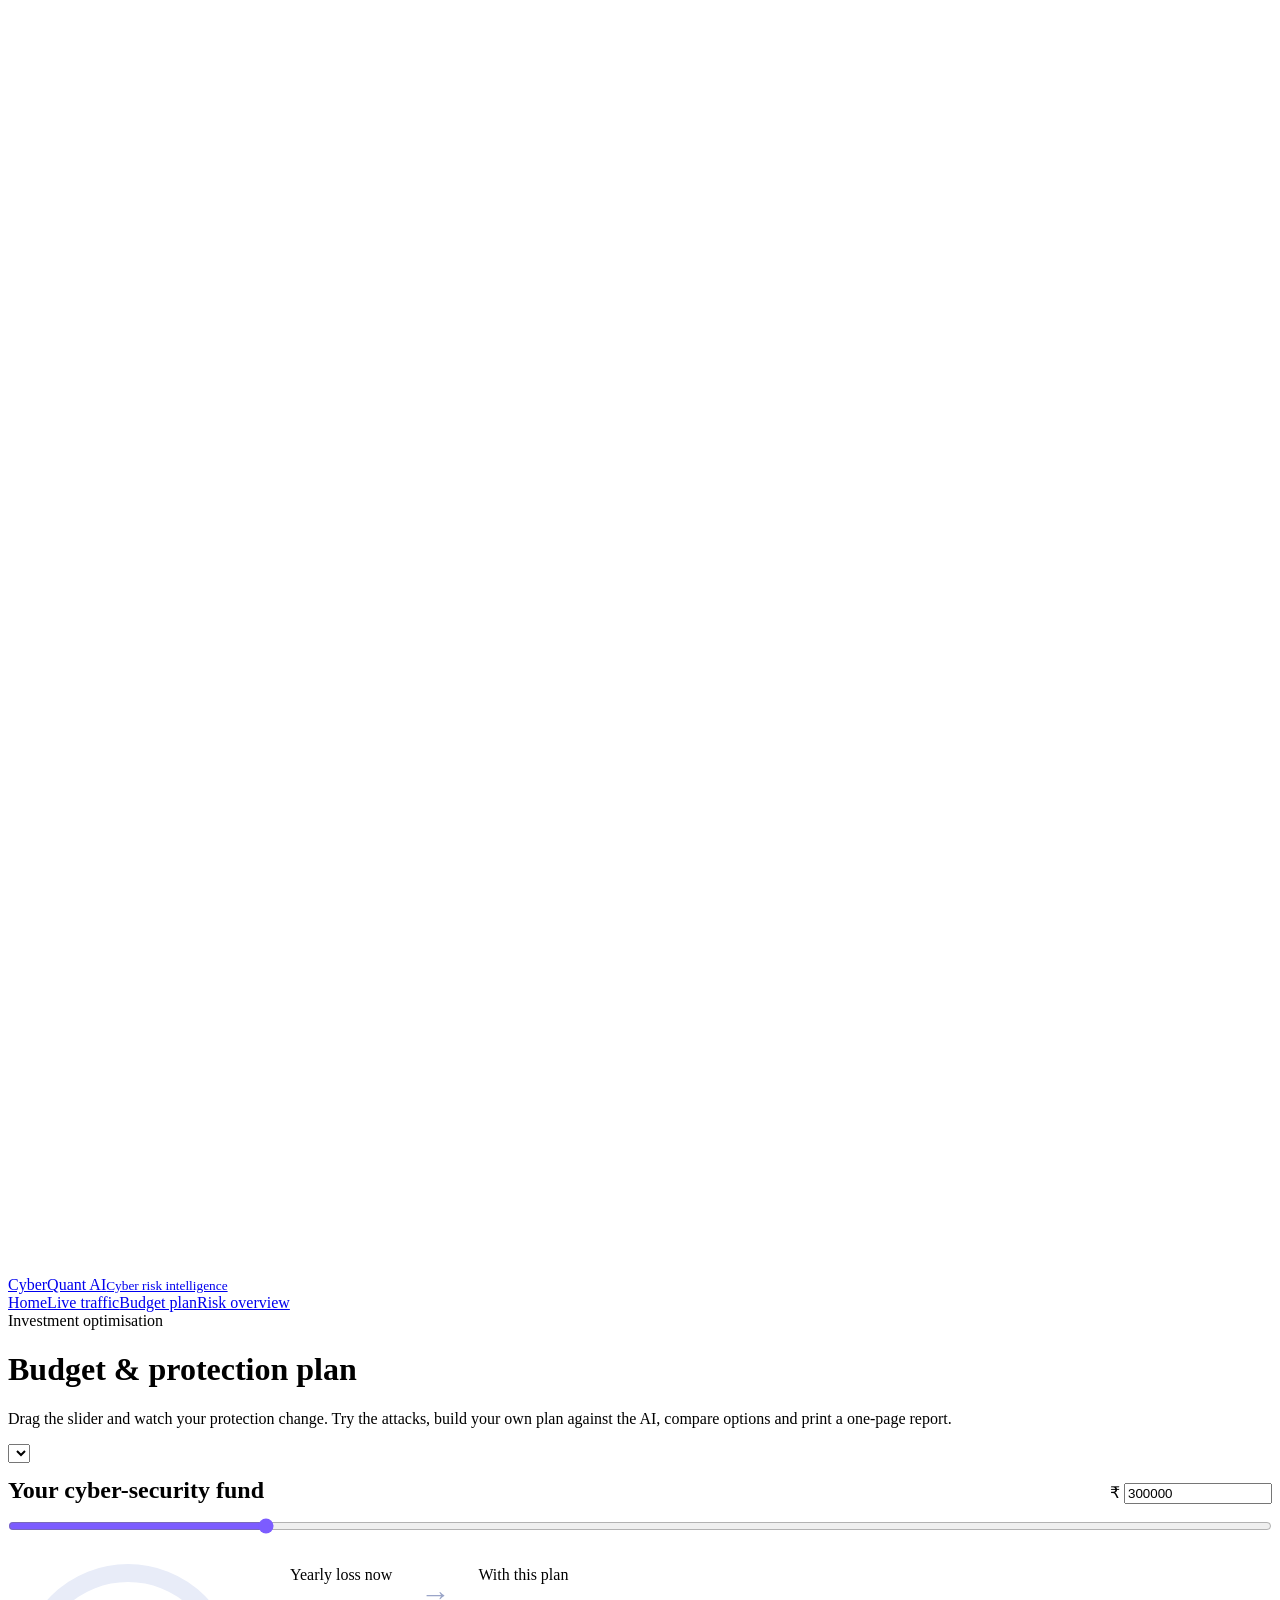
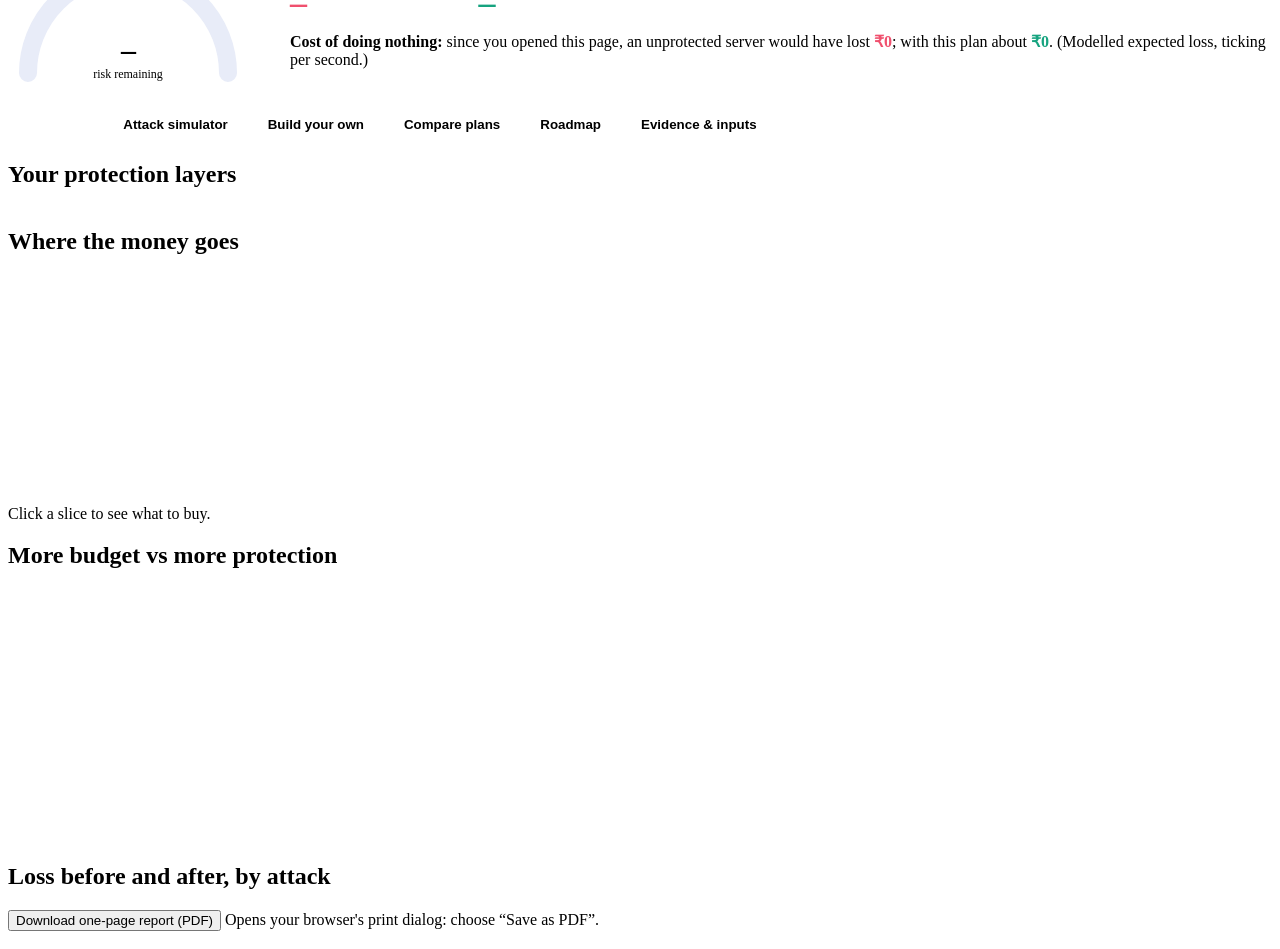
==== web/server_ai.html @ b565fdeb "Add CyberQuant AI: attack detection, analyst review learning and budget optimisation" ====
<!doctype html>
<html lang="en"><meta charset="utf-8"><meta name="viewport" content="width=device-width,initial-scale=1"><title>CyberQuant AI | Budget &amp; protection plan</title><link rel="preconnect" href="https://fonts.googleapis.com"><link href="https://fonts.googleapis.com/css2?family=Inter:wght@400;500;600;700;800&display=swap" rel="stylesheet"><link rel="stylesheet" href="/theme.css"><style>.controls-grid td:first-child{min-width:220px}</style>
<header class="topbar"><div class="topbar-in"><a class="brand" href="/home"><span class="logo"><svg viewBox="0 0 24 24" fill="none" stroke="#fff" stroke-width="2.2" stroke-linecap="round" stroke-linejoin="round"><path d="M12 3l7 3v5c0 5-3.2 8.6-7 10-3.8-1.4-7-5-7-10V6l7-3z"/><path d="M9 12l2.2 2.2L15.5 10"/></svg></span><span>CyberQuant AI<small>Cyber risk intelligence</small></span></a><nav class="links"><a href="/home">Home</a><a href="/threat-center">Live traffic</a><a href="/server-ai" class="on">Budget plan</a><a href="/dashboard">Risk overview</a></nav></div></header>
<style>
.hero{display:grid;grid-template-columns:260px 1fr;gap:22px;align-items:center}
.gauge{position:relative;width:240px;height:140px}.gauge svg{width:240px;height:140px}.gauge .gv{position:absolute;left:0;right:0;bottom:6px;text-align:center}.gauge .gv b{font-size:30px;letter-spacing:-.03em}
.slider{width:100%;accent-color:#7c5cff}.big{font-size:34px;font-weight:700;letter-spacing:-.03em}
.tabs{display:flex;gap:8px;flex-wrap:wrap;margin:20px 0 14px}.tabs button{border:1px solid var(--line);background:#fff;border-radius:999px;padding:9px 16px;font-weight:600;color:var(--muted);cursor:pointer}.tabs button.on{background:var(--grad);color:#fff;border-color:transparent}
.pane{display:none}.pane.on{display:block}
.layers{display:grid;grid-template-columns:repeat(4,1fr);gap:12px}.layer{border:2px solid var(--line);border-radius:14px;padding:12px;background:#fff;transition:.3s}.layer.lit{border-color:#7c5cff;background:linear-gradient(180deg,#f3f0ff,#fff);box-shadow:0 6px 18px rgba(124,92,255,.15)}.layer h4{margin:0 0 6px;font-size:14px}.layer .c{font-size:12px;color:var(--muted);padding:2px 0}.layer .c.on{color:#16a37f;font-weight:600}
.chip{display:inline-block;border-radius:999px;padding:2px 9px;font-size:11px;background:#eef1fb;color:#4a5578;margin:2px 3px 2px 0}
.cards3{display:grid;grid-template-columns:repeat(3,1fr);gap:14px}.plan3{border:2px solid var(--line);border-radius:16px;padding:16px;background:#fff;position:relative}.plan3.rec{border-color:#7c5cff;box-shadow:0 10px 26px rgba(124,92,255,.18)}.plan3 .tag{position:absolute;top:-11px;right:14px;background:var(--grad);color:#fff;border-radius:999px;font-size:11px;padding:3px 10px;font-weight:700}
.shop{display:grid;grid-template-columns:repeat(auto-fill,minmax(250px,1fr));gap:12px}.item{border:2px solid var(--line);border-radius:14px;padding:12px;background:#fff;cursor:pointer;transition:.2s}.item:hover{border-color:#b9a8ff}.item.in{border-color:#16a37f;background:#f0fbf7}.item.no{opacity:.45;cursor:not-allowed}
.sim button.atk{margin-right:8px}.rd{display:flex;gap:12px;align-items:flex-start;padding:8px 0;border-bottom:1px solid var(--line)}.rd input{margin-top:4px;width:18px;height:18px}
#report{display:none}
@media print{body>*:not(#report){display:none!important}#report{display:block!important;padding:20px;font-family:system-ui,sans-serif;color:#111}#report h1,#report h2{margin:14px 0 6px}#report table{border-collapse:collapse;width:100%}#report td,#report th{border:1px solid #bbb;padding:4px 8px;font-size:12px;text-align:left}}
@media(max-width:900px){.hero,.layers,.cards3{grid-template-columns:1fr}}
</style>
<main class="page">
<span class="eyebrow">Investment optimisation</span>
<h1>Budget &amp; protection plan</h1>
<p class="lead">Drag the slider and watch your protection change. Try the attacks, build your own plan against the AI, compare options and print a one-page report.</p>
<div class="inline"><select id="server"></select></div>
<section class="card" style="margin-top:14px">
 <div style="display:flex;justify-content:space-between;align-items:baseline;flex-wrap:wrap;gap:8px"><h2 style="margin:0">Your cyber-security fund</h2><div><span class="muted">₹</span> <input id="budget" type="number" min="0" step="10000" value="300000" style="width:140px"></div></div>
 <input id="slider" class="slider" type="range" min="0" max="1500000" step="10000" value="300000" style="margin:14px 0">
 <div class="hero">
  <div class="gauge"><svg viewBox="0 0 240 140"><defs><linearGradient id="gg" x1="0" x2="1"><stop offset="0" stop-color="#16a37f"/><stop offset=".5" stop-color="#f2a516"/><stop offset="1" stop-color="#f0506e"/></linearGradient></defs><path d="M20 125 A100 100 0 0 1 220 125" fill="none" stroke="#e8ecf8" stroke-width="18" stroke-linecap="round"/><path id="arc" d="M20 125 A100 100 0 0 1 220 125" fill="none" stroke="url(#gg)" stroke-width="18" stroke-linecap="round" stroke-dasharray="314" stroke-dashoffset="314" style="transition:stroke-dashoffset .6s ease"/></svg><div class="gv"><b id="gpct">–</b><div class="muted" style="font-size:12px">risk remaining</div></div></div>
  <div>
   <div style="display:flex;gap:28px;flex-wrap:wrap"><div><div class="muted">Yearly loss now</div><div class="big" id="lbefore" style="color:#f0506e">–</div></div><div style="font-size:30px;color:#9aa5c8;align-self:center">→</div><div><div class="muted">With this plan</div><div class="big" id="lafter" style="color:#16a37f">–</div></div></div>
   <p id="hline" class="muted" style="margin:8px 0 0"></p>
   <div class="note" style="margin-top:10px"><b>Cost of doing nothing:</b> since you opened this page, an unprotected server would have lost <b id="tk0" style="color:#f0506e">₹0</b>; with this plan about <b id="tk1" style="color:#16a37f">₹0</b>. <span class="muted">(Modelled expected loss, ticking per second.)</span></div>
  </div>
 </div>
</section>
<nav class="tabs" id="tabs"><button data-t="over" class="on">Overview</button><button data-t="sim">Attack simulator</button><button data-t="build">Build your own</button><button data-t="cmp">Compare plans</button><button data-t="road">Roadmap</button><button data-t="evi">Evidence &amp; inputs</button></nav>

<section class="pane on" id="p-over">
 <div class="card"><h2>Your protection layers</h2><div class="layers" id="layers"></div></div>
 <div class="grid2" style="margin-top:16px"><div class="card"><h2>Where the money goes</h2><div style="display:flex;gap:16px;flex-wrap:wrap"><canvas id="donut" width="220" height="220" style="cursor:pointer;width:220px;height:220px;flex:none"></canvas><div id="dleg" style="flex:1;min-width:200px"></div></div><div id="ddetail" class="muted" style="margin-top:10px">Click a slice to see what to buy.</div></div>
 <div class="card"><h2>More budget vs more protection</h2><canvas id="frontier" width="520" height="250" style="max-width:100%"></canvas><div id="gist" class="muted" style="margin-top:8px"></div></div></div>
 <div class="card" style="margin-top:16px"><h2>Loss before and after, by attack</h2><div id="perattack"></div></div>
</section>

<section class="pane" id="p-sim"><div class="card sim"><h2>Launch an attack on your server</h2>
 <p class="muted">Each request passes through your funded layers. The chance a layer stops it comes from the modelled effect of the controls you can afford at this budget. The animation is illustrative: it samples those modelled probabilities.</p>
 <div style="margin:10px 0"><button class="primary atk" data-a="SQL injection">Launch SQL injection</button><button class="primary atk" data-a="Brute force">Launch brute force</button><button class="primary atk" data-a="DDoS">Launch DDoS</button> <label style="margin-left:10px"><input type="checkbox" id="prot" checked> Protection ON</label></div>
 <canvas id="sim" width="900" height="270" style="width:100%;max-width:900px;background:#fbfcff;border:1px solid var(--line);border-radius:14px"></canvas>
 <div id="simres" class="muted" style="margin-top:10px">Choose an attack.</div></div></section>

<section class="pane" id="p-build"><div class="card"><h2>You be the CISO</h2>
 <p class="muted">Spend the fund yourself. Pick controls up to your budget, then reveal what the optimiser would have picked.</p>
 <div id="bscore" style="margin:10px 0"></div><div style="margin:8px 0"><button id="breveal" class="primary">Reveal the AI plan</button> <button id="bclear">Clear</button></div><div class="shop" id="shop"></div></div></section>

<section class="pane" id="p-cmp"><div class="card"><h2>Three ways to spend it</h2><div class="cards3" id="cmp"></div><p class="muted" id="cmpnote" style="margin-top:10px"></p></div></section>

<section class="pane" id="p-road"><div class="card"><h2>Your 90-day roadmap</h2><p class="muted">Tick actions as you finish them. The line shows modelled yearly loss falling as each is done, assuming one team doing them in order.</p>
 <canvas id="road" width="860" height="230" style="width:100%;max-width:860px"></canvas><div id="roadnow" style="margin:8px 0;font-weight:600"></div><div id="roadlist"></div></div></section>

<section class="pane" id="p-evi">
 <div class="card"><h2>Inputs and assumptions</h2><div class="grid2"><div><h3 style="margin:0 0 6px">What was detected</h3><div id="detected" class="muted">Select a server.</div>
  <h3 style="margin:12px 0 4px">Linked asset (optional)</h3><select id="asset"><option value="">No linked asset</option></select> <button id="link">Save link</button> <span class="muted" id="linkst"></span></div>
 <div><div class="inline"><label>Data covers (days) <input id="days" type="number" min="1" placeholder="auto" style="width:120px"></label><label>Aim to cut loss by (%) <input id="target" type="number" min="1" max="99" placeholder="optional" style="width:120px"></label></div>
  <div class="inline" style="margin-top:8px"><label>SQL injection ₹ <input id="i-sql" type="number" value="1500000" style="width:120px"></label><label>Brute force ₹ <input id="i-bf" type="number" value="400000" style="width:120px"></label><label>DDoS ₹ <input id="i-ddos" type="number" value="800000" style="width:120px"></label></div>
  <div class="inline"><label>SQLi success % <input id="s-sql" type="number" value="15" style="width:90px"></label><label>Brute-force % <input id="s-bf" type="number" value="5" style="width:90px"></label><label>DDoS % <input id="s-ddos" type="number" value="30" style="width:90px"></label></div>
  <p class="muted" id="period" style="margin-top:8px"></p><div id="mincost" class="muted"></div></div></div></div>
 <div class="card" style="margin-top:16px"><h2>Recommended actions in detail</h2><div id="actions"></div></div>
 <div class="card" style="margin-top:16px"><h2>What each attack damages (researched)</h2><div id="intel"></div></div>
 <div class="card" style="margin-top:16px"><h2>Every security element, researched</h2><div id="catalogue"></div></div>
 <div class="card" style="margin-top:16px"><h2>Related vulnerabilities (NVD)</h2><div id="cves" class="muted">–</div></div>
 <div class="card" style="margin-top:16px"><h2>Sources</h2><div id="srcs"></div></div>
</section>
<p style="margin:18px 0"><button class="primary" id="print">Download one-page report (PDF)</button> <span class="muted">Opens your browser's print dialog: choose “Save as PDF”.</span></p>
<div id="report"></div>
</main>
<script>
const j=async(u,o)=>{let r=await fetch(u,o),d=await r.json();if(!r.ok)throw Error(d.detail||r.statusText);return d};
const e=v=>String(v??'').replace(/[&<>"']/g,c=>({'&':'&amp;','<':'&lt;','>':'&gt;','"':'&quot;',"'":'&#39;'}[c]));
const inr=v=>'₹'+Math.round(v).toLocaleString('en-IN');
const $=id=>document.getElementById(id);
const ATT=['SQL injection','Brute force','DDoS'],TIERC={urgent:'#f0506e',soon:'#f2a516',planned:'#3b6cf6'},CATC=['#3b6cf6','#7c5cff','#f0506e','#f2a516','#16a37f'];
const srcLink=l=>(l||[]).map(x=>`<a href="${e(x.url)}" target="_blank" rel="noopener">${e(x.title)}</a>`).join(' · ');
let X=null,cart=new Set(),done=new Set(),selCat=null,tickT0=Date.now(),timer=null,simRun=0;
// ---------- model helpers (same multiplicative model as the server)
const base=()=>Object.fromEntries(X.per_attack.map(a=>[a.attack,a.baseline_loss_inr]));
const cat=()=>Object.fromEntries(X.catalogue.map(c=>[c.id,c]));
function resid(ids){const B=base(),C=cat();return ATT.reduce((s,a)=>s+(B[a]||0)*[...ids].reduce((r,i)=>r*(1-Math.min(C[i].effect[a]||0,.999)),1),0)}
const baseTotal=()=>X.baseline_loss_inr;
function bestAt(b){const f=X.frontier.filter(p=>p.cost_inr<=b+1e-9);return f.length?f[f.length-1]:{cost_inr:0,loss_avoided_inr:0,controls:[]}}
function tween(el,to,fmt,ms=500){const from=+el.dataset.v||0,t0=performance.now(),tk=el._tk=(el._tk||0)+1;el.dataset.v=to;(function f(t){if(el._tk!==tk)return;const k=Math.min(1,(t-t0)/ms);el.textContent=fmt(from+(to-from)*k);if(k<1)requestAnimationFrame(f)})(t0);setTimeout(()=>{if(el._tk===tk)el.textContent=fmt(to)},ms+40)}
// ---------- loading
async function load(){const s=await j('/api/v1/servers');server.innerHTML=s.map(x=>`<option value="${x.id}">${e(x.display_name)} — ${e(x.hostname)}</option>`).join('');
  try{const k=localStorage.getItem('cq_server');if(k&&s.some(x=>String(x.id)===k))server.value=k}catch(_){}
  server.onchange=()=>{try{localStorage.setItem('cq_server',server.value)}catch(_){}show();recalc()};
  const a=await j('/api/v1/assets');asset.innerHTML='<option value="">No linked asset</option>'+a.map(x=>`<option value="${e(x.asset_id)}">${e(x.asset_id)} — ${e(x.asset_name)}</option>`).join('');await show();await recalc()}
async function show(){const A=await j('/api/v1/servers/'+server.value+'/analytics');asset.value=A.server.asset_id||'';
  detected.innerHTML=A.incident_types.length?A.incident_types.map(x=>`<div class="pat"><b>${e(x.threat_type)}</b>: ${x.incidents} incident(s)</div>`).join(''):'No attack incidents detected on this server yet.';
  const c=await Promise.all(ATT.map(t=>j('/api/v1/attacks/'+encodeURIComponent(t)+'/cves?limit=3').catch(()=>null)));
  cves.innerHTML=c.filter(Boolean).map(x=>`<h3 style="margin:8px 0 4px">${e(x.attack)} <span class="muted">(${x.cwe.join(', ')})</span></h3>`+(x.cves.length?x.cves.map(v=>`<div class="muted" style="padding:4px 0"><b>${e(v.cve_id)}</b> · CVSS ${v.cvss_score??'n/a'} · ${e(v.description)}</div>`).join(''):'<div class="muted">No matching records loaded locally.</div>')).join('')+'<p class="muted">Matched by description keywords: context, not proof that any CVE affects your server.</p>'}
let deb=null;function recalc(){clearTimeout(deb);deb=setTimeout(go,120)}
async function go(){try{
  const body={budget_inr:+budget.value||0,impact_inr:{'SQL injection':+$('i-sql').value,'Brute force':+$('i-bf').value,'DDoS':+$('i-ddos').value},success_probability:{'SQL injection':+$('s-sql').value/100,'Brute force':+$('s-bf').value/100,'DDoS':+$('s-ddos').value/100}};
  if(days.value)body.period_days=+days.value;if(target.value)body.target_reduction=+target.value/100;
  if(body.budget_inr<=0){body.budget_inr=1}
  X=await j('/api/v1/servers/'+server.value+'/budget-plan',{method:'POST',headers:{'Content-Type':'application/json'},body:JSON.stringify(body)});
  X.budget_inr=+budget.value||0;render()}catch(err){hline.textContent=err.message}}
// ---------- render everything
function render(){hero();layers();donut();curve();perattack();buildTab();compare();road();evidence();reportHtml()}
function hero(){const rem=X.baseline_loss_inr?X.residual_loss_inr/X.baseline_loss_inr:0;$('arc').style.strokeDashoffset=314*(1-rem);tween($('gpct'),Math.round(rem*100),v=>Math.round(v)+'%');
  tween($('lbefore'),X.baseline_loss_inr,v=>inr(v)+'/yr');tween($('lafter'),X.residual_loss_inr,v=>inr(v)+'/yr');
  hline.innerHTML=`Spending <b>${inr(X.allocated_inr)}</b> of ${inr(X.budget_inr)} avoids <b>${inr(X.loss_avoided_inr)}</b> a year (${(X.reduction_pct*100).toFixed(0)}%) · ₹${X.return_per_rupee.toFixed(1)} avoided per ₹1 · ${X.selected.length} controls funded.`;
  clearInterval(timer);timer=setInterval(()=>{const s=(Date.now()-tickT0)/1000;$('tk0').textContent=inr(X.baseline_loss_inr/31536000*s);$('tk1').textContent=inr(X.residual_loss_inr/31536000*s)},200)}
function layers(){const C=X.catalogue,fund=new Set(X.selected.map(c=>c.id));$('layers').innerHTML=X.layers.map(L=>{const cs=C.filter(c=>c.layer===L.id),on=cs.filter(c=>fund.has(c.id));return `<div class="layer ${on.length?'lit':''}"><h4>${on.length?'🛡️':'⚪'} ${e(L.name)}</h4>${cs.map(c=>`<div class="c ${fund.has(c.id)?'on':''}">${fund.has(c.id)?'✓':'+'} ${e(c.name)}</div>`).join('')}</div>`}).join('')}
function donut(){const R=X.allocation.rows,c=$('donut'),x=c.getContext('2d');x.clearRect(0,0,220,220);const tot=R.reduce((s,r)=>s+r.cost_inr,0)+X.allocation.unspent_inr||1;let a0=-Math.PI/2;const segs=[...R.map((r,i)=>({n:r.category,v:r.cost_inr,col:CATC[i%5],r})),...(X.allocation.unspent_inr>0?[{n:'Unspent',v:X.allocation.unspent_inr,col:'#dfe5f5'}]:[])];
  segs.forEach(s=>{s.a0=a0;s.a1=a0+s.v/tot*Math.PI*2;a0=s.a1;x.beginPath();x.moveTo(110,110);x.arc(110,110,s.n===selCat?104:96,s.a0,s.a1);x.closePath();x.fillStyle=s.col;x.fill()});
  x.beginPath();x.arc(110,110,56,0,7);x.fillStyle='#fff';x.fill();x.fillStyle='#1b2447';x.font='700 15px system-ui';x.textAlign='center';x.fillText(inr(X.allocated_inr),110,112);x.fillStyle='#667090';x.font='11px system-ui';x.fillText('allocated',110,128);
  c.onclick=ev=>{const b=c.getBoundingClientRect(),px=(ev.clientX-b.left)*220/b.width-110,py=(ev.clientY-b.top)*220/b.height-110;let a=Math.atan2(py,px);if(a<-Math.PI/2)a+=Math.PI*2;const s=segs.find(s=>a>=s.a0&&a<s.a1);if(s&&s.r){selCat=s.n;donut();detail()}};
  $('dleg').innerHTML=segs.map(s=>`<div class="pat" style="cursor:pointer;border-left:6px solid ${s.col}" data-c="${e(s.n)}"><b>${e(s.n)}</b> ${inr(s.v)} <span class="muted">(${Math.round(s.v/tot*100)}%)</span></div>`).join('');
  $('dleg').querySelectorAll('[data-c]').forEach(d=>d.onclick=()=>{selCat=d.dataset.c;donut();detail()});detail()}
function detail(){const r=X.allocation.rows.find(r=>r.category===selCat);if(!r){ddetail.innerHTML='Click a slice to see what to buy.';return}
  ddetail.innerHTML=`<b>${e(r.category)}</b>`+X.action_plan.filter(c=>c.category===r.category).map(c=>`<div class="pat"><b>${e(c.name)}</b> — ${inr(c.cost_inr)}<br><span class="muted"><b>Buy:</b> ${e(c.buy)}</span>`+c.options.map(o=>`<div class="muted">• <a href="${e(o.url)}" target="_blank" rel="noopener">${e(o.provider)}</a>: ${e(o.detail)}</div>`).join('')+'</div>').join('')}
function curve(){const st=X.protection_curve,dp=X.diminishing_point,c=$('frontier'),x=c.getContext('2d'),w=c.width,h=c.height;x.clearRect(0,0,w,h);if(!st.length)return;
  const mx=Math.max(...st.map(p=>p.cost_inr),X.budget_inr),Xp=v=>44+v/mx*(w-64),Y=v=>h-32-v*(h-56);x.strokeStyle='#e3e8f5';x.fillStyle='#667090';x.font='11px system-ui';x.textAlign='left';[0,.25,.5,.75,1].forEach(g=>{x.beginPath();x.moveTo(44,Y(g));x.lineTo(w-20,Y(g));x.stroke();x.fillText(Math.round(g*100)+'%',8,Y(g)+4)});
  const g=x.createLinearGradient(0,0,w,0);g.addColorStop(0,'#3b6cf6');g.addColorStop(1,'#7c5cff');x.strokeStyle=g;x.lineWidth=2.5;x.beginPath();st.forEach((p,i)=>{const px=Xp(p.cost_inr),py=Y(p.reduction_pct);if(i){x.lineTo(px,Y(st[i-1].reduction_pct));x.lineTo(px,py)}else x.moveTo(px,py)});x.lineTo(Xp(mx),Y(st[st.length-1].reduction_pct));x.stroke();
  x.setLineDash([4,4]);x.strokeStyle='#f2a516';x.beginPath();x.moveTo(Xp(X.budget_inr),10);x.lineTo(Xp(X.budget_inr),h-32);x.stroke();x.setLineDash([]);x.fillStyle='#b87b00';x.fillText('you are here',Math.min(Xp(X.budget_inr)+4,w-80),34);
  x.fillStyle='#f2a516';x.beginPath();x.arc(Xp(X.budget_inr),Y(X.reduction_pct),6,0,7);x.fill();
  if(dp){x.fillStyle='#16a37f';x.beginPath();x.arc(Xp(dp.cost_inr),Y(dp.reduction_pct),5,0,7);x.fill();x.fillText('80% of max',Math.min(Xp(dp.cost_inr)+8,w-70),Y(dp.reduction_pct)+16)}
  x.fillStyle='#667090';x.fillText('budget →',w-60,h-10);x.fillText('loss avoided ↑',44,12);
  const gl=X.gordon_loeb;gist.innerHTML=`<ul style="margin:4px 0 4px 18px"><li>Best modelled protection with this catalogue: <b>${Math.round(st[st.length-1].reduction_pct*100)}%</b> for ${inr(st[st.length-1].cost_inr)}.</li>`+(dp?`<li>About <b>${inr(dp.cost_inr)}</b> already buys ${Math.round(dp.reduction_pct*100)}%. After that each rupee buys much less.</li>`:'')+`<li>Gordon–Loeb: optimal spend is at most ~37% of expected loss: about <b>${inr(gl.cap_inr)}</b>.</li></ul><span style="font-size:12px">${e(gl.note)} ${srcLink(gl.sources)}</span>`}
function perattack(){$('perattack').innerHTML=X.per_attack.map(a=>`<div style="margin:10px 0"><div style="display:flex;justify-content:space-between;flex-wrap:wrap"><b>${e(a.attack)}</b><span>${inr(a.baseline_loss_inr)} → <b style="color:#16a37f">${inr(a.residual_loss_inr)}</b> /yr · cut ${(a.reduction_pct*100).toFixed(0)}%</span></div><div class="bar"><i style="width:${a.reduction_pct*100}%"></i></div><div class="muted" style="font-size:12px">${(a.incidents_per_year||0).toFixed(1)} incidents/yr × ${Math.round((a.success_probability||0)*100)}% succeed × ${inr(a.impact_inr)} per success${a.exposure_multiplier>1?` × ${a.exposure_multiplier} CVE exposure`:''}</div></div>`).join('')}
// ---------- simulator
const LCOL=['#3b6cf6','#7c5cff','#f2a516','#16a37f'];
function passProb(attack,layer,prot){if(!prot)return 1;const fund=new Set(X.selected.map(c=>c.id));return X.catalogue.filter(c=>c.layer===layer&&fund.has(c.id)).reduce((r,c)=>r*(1-Math.min(c.effect[attack]||0,.999)),1)}
document.querySelectorAll('.atk').forEach(b=>b.onclick=()=>simulate(b.dataset.a));
function simulate(attack){if(!X)return;const run=++simRun,cv=$('sim'),x=cv.getContext('2d'),W=cv.width,H=cv.height,N=28,prot=$('prot').checked,L=X.layers;
  const gx=L.map((_,i)=>230+i*150),P=L.map(l=>passProb(attack,l.id,prot)),col=attack==='DDoS'?'#7c5cff':attack==='SQL injection'?'#f0506e':'#f2a516';
  const pk=Array.from({length:N},(_,i)=>{let stop=-1;for(let k=0;k<L.length;k++){if(Math.random()>P[k]){stop=k;break}}return{y:30+Math.random()*(H-90),t0:i*90,stop,x:40,dead:false,hit:false}});
  const stats={blocked:L.map(()=>0),hit:0};let t0=performance.now();
  (function frame(t){if(run!==simRun)return;const el=t-t0;x.clearRect(0,0,W,H);
   x.fillStyle='#667090';x.font='600 12px system-ui';x.textAlign='center';x.fillText('Attacker',40,16);x.fillText('Your server',W-48,16);
   L.forEach((l,i)=>{const lit=X.selected.some(c=>c.layer===l.id)&&prot;x.fillStyle=lit?LCOL[i]:'#dfe5f5';x.fillRect(gx[i]-5,26,10,H-70);x.fillStyle=lit?LCOL[i]:'#9aa5c8';x.fillText(l.name,gx[i],H-30);x.font='11px system-ui';x.fillText(lit?'pass '+Math.round(P[i]*100)+'%':(prot?'unprotected':'off'),gx[i],H-14);x.font='600 12px system-ui'});
   x.fillStyle='#eef1fb';x.fillRect(W-80,26,60,H-70);x.fillStyle='#1b2447';x.fillText('🗄️',W-50,H/2);
   let alive=0;pk.forEach(p=>{if(el<p.t0)return;p.x=40+(el-p.t0)*.32;let lim=W-85;if(p.stop>=0)lim=gx[p.stop]-8;
     if(!p.dead&&!p.hit&&p.x>=lim){if(p.stop>=0){p.dead=true;stats.blocked[p.stop]++;p.flash=el}else{p.hit=true;stats.hit++;p.flash=el}p.x=lim}
     if(!p.dead&&!p.hit)alive++;
     x.beginPath();x.arc(p.x,p.y,p.dead?5:6,0,7);x.fillStyle=p.dead?'#16a37f':p.hit?'#f0506e':col;x.globalAlpha=p.dead||p.hit?.9:1;x.fill();x.globalAlpha=1;
     if(p.dead||p.hit){x.fillStyle=p.dead?'#16a37f':'#f0506e';x.font='700 11px system-ui';x.fillText(p.dead?'✕':'!',p.x+12,p.y+4);x.font='600 12px system-ui'}});
   const fin=el>N*90+3500||(alive===0&&el>N*90);const b=base()[attack]||0,rr=X.per_attack.find(a=>a.attack===attack);
   simres.innerHTML=`<b>${e(attack)}</b>: ${stats.blocked.reduce((s,v)=>s+v,0)} blocked, <b style="color:#f0506e">${stats.hit} got through</b> of ${N} requests.`+(fin?`<br>`+L.map((l,i)=>stats.blocked[i]?`<span class="chip">${e(l.name)} stopped ${stats.blocked[i]}</span>`:'').join('')+`<br>Modelled yearly loss from this attack: <b>${inr(b)}</b> unprotected → <b style="color:#16a37f">${inr(rr?rr.residual_loss_inr:b)}</b> with this plan.`:'');
   if(!fin)requestAnimationFrame(frame)})(t0)}
$('prot').onchange=()=>{simRun++;$('simres').textContent='Choose an attack.'};
// ---------- build your own
function buildTab(){const C=X.catalogue,B=X.budget_inr;[...cart].forEach(i=>{if(!cat()[i])cart.delete(i)});
  const spent=[...cart].reduce((s,i)=>s+cat()[i].cost_inr,0),opt=bestAt(B),mine=baseTotal()-resid(cart),pct=v=>baseTotal()?Math.round(v/baseTotal()*100):0;
  $('bscore').innerHTML=`<div class="bar"><i style="width:${Math.min(100,B?spent/B*100:0)}%;${spent>B?'background:#f0506e':''}"></i></div><div style="display:flex;gap:24px;flex-wrap:wrap;margin-top:6px"><span>Spent <b>${inr(spent)}</b> of ${inr(B)}</span><span>Your protection <b>${pct(mine)}%</b> (${inr(mine)}/yr avoided)</span><span>AI plan at this budget <b>${pct(opt.loss_avoided_inr)}%</b> (${inr(opt.loss_avoided_inr)}/yr)</span></div>`+(cart.size?`<div class="note" style="margin-top:8px">${spent>B?'Over budget: remove something.':mine>=opt.loss_avoided_inr-1?'🏆 You matched the optimiser!':`You are ${pct(opt.loss_avoided_inr-mine)} points behind the optimiser. Try swapping controls.`}</div>`:'');
  $('shop').innerHTML=C.map(c=>{const inn=cart.has(c.id),pre=(c.prerequisites||[]).filter(p=>!cart.has(p)),no=!inn&&(pre.length||spent+c.cost_inr>B);return `<div class="item ${inn?'in':''} ${no?'no':''}" data-i="${c.id}"><b>${inn?'✓ ':''}${e(c.name)}</b><div class="muted">${inr(c.cost_inr)} · ${e(X.layers.find(l=>l.id===c.layer).name)}</div><div>${Object.entries(c.effect).map(([k,v])=>`<span class="chip">${e(k)} −${Math.round(v*100)}%</span>`).join('')}</div>${pre.length?`<div class="muted" style="font-size:12px">Needs ${pre.map(p=>e(cat()[p].name)).join(', ')} first</div>`:''}</div>`}).join('');
  $('shop').querySelectorAll('.item').forEach(d=>d.onclick=()=>{const id=d.dataset.i,c=cat()[id];if(cart.has(id)){cart.delete(id);cart.forEach(k=>{if((cat()[k].prerequisites||[]).includes(id))cart.delete(k)})}else{const sp=[...cart].reduce((s,i)=>s+cat()[i].cost_inr,0);if(c.prerequisites.every(p=>cart.has(p))&&sp+c.cost_inr<=X.budget_inr)cart.add(id)}buildTab()})}
$('breveal').onclick=()=>{cart=new Set(bestAt(X.budget_inr).controls);buildTab()};$('bclear').onclick=()=>{cart.clear();buildTab()};
// ---------- compare
function compare(){const B=X.budget_inr,gl=X.gordon_loeb.cap_inr,defs=[['Lean',B*.5],['Balanced',B],['Maximum',B*2]],N=n=>Object.fromEntries(X.catalogue.map(c=>[c.id,c.name]))[n];
  const pl=defs.map(([n,b])=>({n,b,f:bestAt(b)}));const rec=[...pl].reverse().find(p=>p.f.cost_inr<=gl)||pl[0],mx=pl[2].f.loss_avoided_inr;
  $('cmp').innerHTML=pl.map(p=>`<div class="plan3 ${p===rec?'rec':''}">${p===rec?'<span class="tag">Recommended</span>':''}<h3 style="margin:0">${p.n}</h3><div class="muted">budget ${inr(p.b)}</div><div class="big" style="margin:8px 0">${baseTotal()?Math.round(p.f.loss_avoided_inr/baseTotal()*100):0}%</div><div class="muted">protection · avoids ${inr(p.f.loss_avoided_inr)}/yr</div><p>Spends <b>${inr(p.f.cost_inr)}</b>${p.f.loss_avoided_inr>0?` · pays back in ~${Math.max(1,Math.round(p.f.cost_inr/p.f.loss_avoided_inr*12))} month(s)`:''}</p><div>${p.f.controls.map(i=>`<span class="chip">${e(N(i))}</span>`).join('')||'<span class="muted">Nothing fits</span>'}</div>${p.f.loss_avoided_inr<mx-1?`<p class="muted" style="font-size:12px">Gives up ${Math.round((mx-p.f.loss_avoided_inr)/(baseTotal()||1)*100)} points of protection vs Maximum.</p>`:''}</div>`).join('');
  $('cmpnote').textContent='Recommended = the biggest plan that stays within the Gordon–Loeb ceiling (about 37% of expected loss, '+inr(gl)+'), or Lean if none does. A sanity check, not a rule.'}
// ---------- roadmap
function roadOrder(){return X.action_plan.map(a=>a)}
function road(){const A=roadOrder(),base0=baseTotal(),ids=[];let day=0;const pts=[{d:0,v:base0}];A.forEach(a=>{day+=a.deploy_days;ids.push(a.id);pts.push({d:day,v:resid(ids),a})});
  const c=$('road'),x=c.getContext('2d'),w=c.width,h=c.height,D=Math.max(90,day),Xp=d=>44+d/D*(w-64),Y=v=>h-34-(base0?v/base0:0)*(h-60);x.clearRect(0,0,w,h);x.fillStyle='#667090';x.font='11px system-ui';x.strokeStyle='#e3e8f5';
  [0,30,60,90].forEach(d=>{x.beginPath();x.moveTo(Xp(d),10);x.lineTo(Xp(d),h-34);x.stroke();x.fillText('day '+d,Xp(d)-12,h-16)});
  x.strokeStyle='#7c5cff';x.lineWidth=2.5;x.beginPath();pts.forEach((p,i)=>{if(i){x.lineTo(Xp(p.d),Y(pts[i-1].v));x.lineTo(Xp(p.d),Y(p.v))}else x.moveTo(Xp(0),Y(p.v))});x.lineTo(Xp(D),Y(pts[pts.length-1].v));x.stroke();
  pts.slice(1).forEach(p=>{x.beginPath();x.arc(Xp(p.d),Y(p.v),6,0,7);x.fillStyle=done.has(p.a.id)?'#16a37f':'#fff';x.fill();x.strokeStyle=TIERC[p.a.tier];x.lineWidth=2.5;x.stroke()});
  x.fillStyle='#667090';x.fillText(inr(base0),4,Y(base0)+4);
  const now=resid([...done]);$('roadnow').innerHTML=`Loss right now with ${done.size} of ${A.length} actions done: <span style="color:#16a37f">${inr(now)}/yr</span> <span class="muted">(${inr(base0-now)} avoided)</span>`;
  let d2=0;$('roadlist').innerHTML=A.map(a=>{d2+=a.deploy_days;return `<label class="rd"><input type="checkbox" data-id="${e(a.id)}" ${done.has(a.id)?'checked':''}><div><b>${e(a.name)}</b> <span class="badge" style="background:${TIERC[a.tier]};color:#fff">${e(a.when)}</span> <span class="muted">· done by day ${d2}</span><div class="muted">${e(a.action)}</div></div></label>`}).join('')||'<span class="muted">No actions at this budget.</span>';
  $('roadlist').querySelectorAll('input').forEach(i=>i.onchange=()=>{i.checked?done.add(i.dataset.id):done.delete(i.dataset.id);road()})}
// ---------- evidence
function evidence(){$('period').textContent=X.period_note||'';mincost.innerHTML=X.min_cost_for_target?`Cheapest way to cut loss by ${Math.round(X.min_cost_for_target.target_reduction*100)}%: <b>${inr(X.min_cost_for_target.cost_inr)}</b>.`:(target.value?'No combination reaches that target.':'');
  actions.innerHTML=X.action_plan.map((c,i)=>`<div class="pat" style="border-left:4px solid ${TIERC[c.tier]}"><b>${i+1}. ${e(c.name)}</b> <span class="badge" style="background:${TIERC[c.tier]};color:#fff">${e(c.when)}</span> <span class="muted">≈ ${c.deploy_days} day(s) · ${inr(c.cost_inr)}</span>`+(c.why.length?`<div class="muted"><b>Why now:</b> ${c.why.map(e).join(' ')}</div>`:'')+`<div class="muted"><b>What to buy:</b> ${e(c.buy)}</div><ol class="muted" style="margin:6px 0 4px 18px">${c.steps.map(t=>`<li>${e(t)}</li>`).join('')}</ol>`+c.options.map(o=>`<div class="muted">• <a href="${e(o.url)}" target="_blank" rel="noopener"><b>${e(o.provider)}</b></a>: ${e(o.detail)}</div>`).join('')+`<div class="muted" style="font-size:12px"><b>Evidence:</b> ${e(c.evidence)} ${srcLink(c.sources)}</div></div>`).join('')||'No control fits this budget.';
  intel.innerHTML=ATT.map(a=>{const I=X.attack_intel[a];return `<div class="pat"><h3 style="margin:0 0 4px">${e(a)} <span class="muted">· ${e(I.severity)}</span></h3><b>What it damages</b><ul class="muted" style="margin:4px 0 4px 18px">${I.hampers.map(t=>`<li>${e(t)}</li>`).join('')}</ul><b>Research</b><ul class="muted" style="margin:4px 0 4px 18px">${I.facts.map(f=>`<li>${e(f.text)} <a href="${e(f.url)}" target="_blank" rel="noopener">[source]</a></li>`).join('')}</ul><div class="muted" style="font-size:12px">${e(I.impact_note)}</div></div>`}).join('');
  catalogue.innerHTML=`<table><tr><th>Element</th><th>Cost</th><th>Gist</th><th>Worldwide options</th><th>Adds / loses</th></tr>`+X.catalogue.map(c=>`<tr><td><b>${e(c.name)}</b><br><span class="muted">${e(c.category)}${c.funded?' · <b style="color:#16a37f">in your plan</b>':''}</span></td><td>${inr(c.cost_inr)}</td><td class="muted">${e(c.evidence)}<br>${srcLink(c.sources)}</td><td class="muted">${c.options.map(o=>`<a href="${e(o.url)}" target="_blank" rel="noopener">${e(o.provider)}</a>: ${e(o.detail)}`).join('<br>')}</td><td>${inr(c.gain_inr)}/yr</td></tr>`).join('')+`</table><p class="muted">USD prices converted at ₹${X.usd_inr}/US$; vendors change prices.</p>`;
  srcs.innerHTML='<ol style="margin-left:18px">'+X.sources.map(v=>`<li><a href="${e(v.url)}" target="_blank" rel="noopener">${e(v.title)}</a></li>`).join('')+'</ol>'}
// ---------- printable report
function reportHtml(){$('report').innerHTML=`<h1>CyberQuant AI: cyber-security budget plan</h1><p>Server: ${e(server.selectedOptions[0]?.textContent||'')} · Budget ${inr(X.budget_inr)} · ${new Date().toLocaleDateString('en-IN')}</p>
  <h2>Result</h2><p>Modelled yearly loss falls from <b>${inr(X.baseline_loss_inr)}</b> to <b>${inr(X.residual_loss_inr)}</b> (${(X.reduction_pct*100).toFixed(0)}% reduction) for ${inr(X.allocated_inr)}.</p>
  <h2>Where the money goes</h2><table><tr><th>Area</th><th>Amount</th><th>Controls</th></tr>${X.allocation.rows.map(r=>`<tr><td>${e(r.category)}</td><td>${inr(r.cost_inr)}</td><td>${r.controls.map(e).join(', ')}</td></tr>`).join('')}</table>
  <h2>Actions, in order</h2><table><tr><th>#</th><th>Action</th><th>When</th><th>Cost</th></tr>${X.action_plan.map((c,i)=>`<tr><td>${i+1}</td><td>${e(c.name)}: ${e(c.action)}</td><td>${e(c.when)}</td><td>${inr(c.cost_inr)}</td></tr>`).join('')}</table>
  <h2>Loss by attack</h2><table><tr><th>Attack</th><th>Before</th><th>After</th></tr>${X.per_attack.map(a=>`<tr><td>${e(a.attack)}</td><td>${inr(a.baseline_loss_inr)}</td><td>${inr(a.residual_loss_inr)}</td></tr>`).join('')}</table>
  <p style="font-size:11px">Prices are published vendor list prices (USD at ₹${X.usd_inr}); protection percentages and per-incident impacts are modelling assumptions informed by cited research. Sources: ${X.sources.map(s=>e(s.title)).join('; ')}.</p>`}
$('print').onclick=()=>window.print();
// ---------- wiring
$('tabs').querySelectorAll('button').forEach(b=>b.onclick=()=>{$('tabs').querySelectorAll('button').forEach(x=>x.classList.toggle('on',x===b));document.querySelectorAll('.pane').forEach(p=>p.classList.toggle('on',p.id==='p-'+b.dataset.t));if(X){donut();curve();road()}});
$('slider').oninput=()=>{budget.value=slider.value;recalc()};budget.oninput=()=>{slider.value=Math.min(+budget.value||0,1500000);recalc()};
['i-sql','i-bf','i-ddos','s-sql','s-bf','s-ddos','days','target'].forEach(i=>$(i).onchange=recalc);
link.onclick=async()=>{try{await j('/api/v1/servers/'+server.value+'/asset',{method:'PUT',headers:{'Content-Type':'application/json'},body:JSON.stringify({asset_id:asset.value||null})});linkst.textContent='Saved.';recalc()}catch(err){linkst.textContent=err.message}};
load().catch(err=>detected.textContent=err.message)
</script></html>
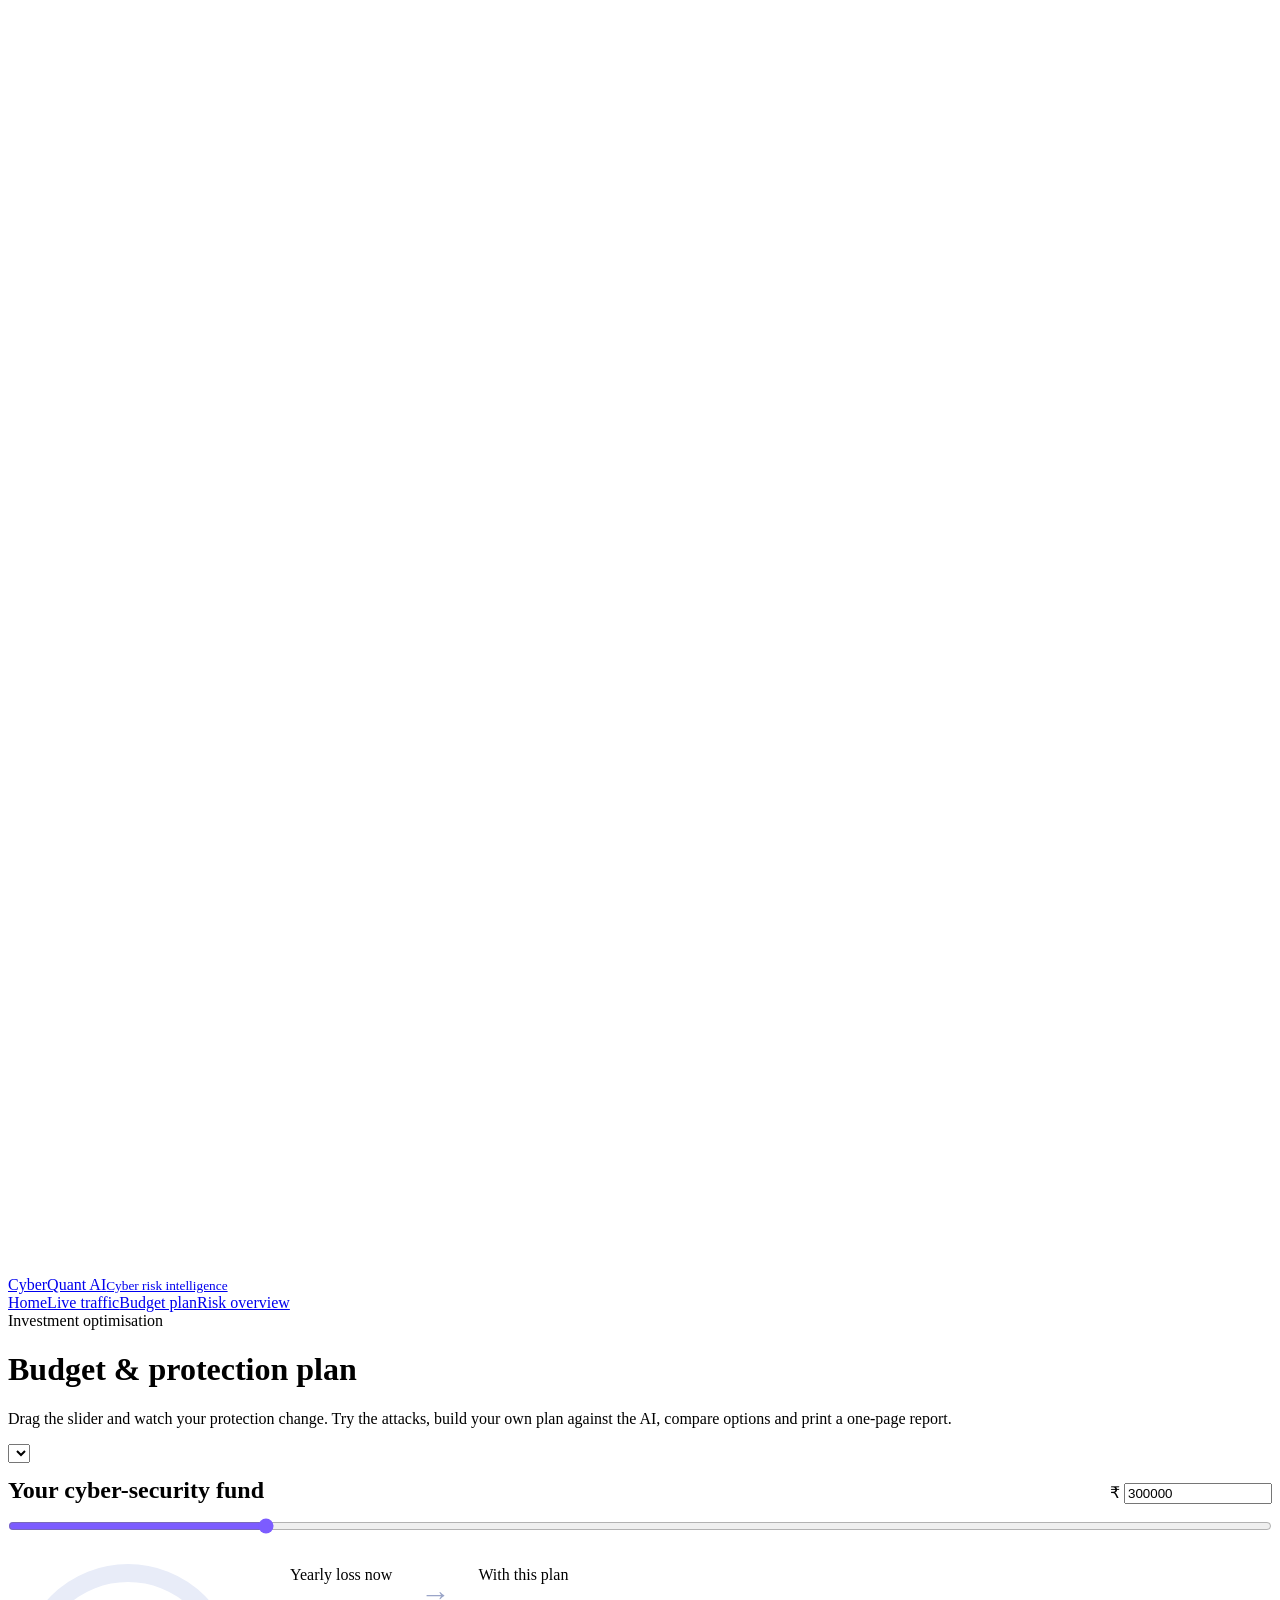
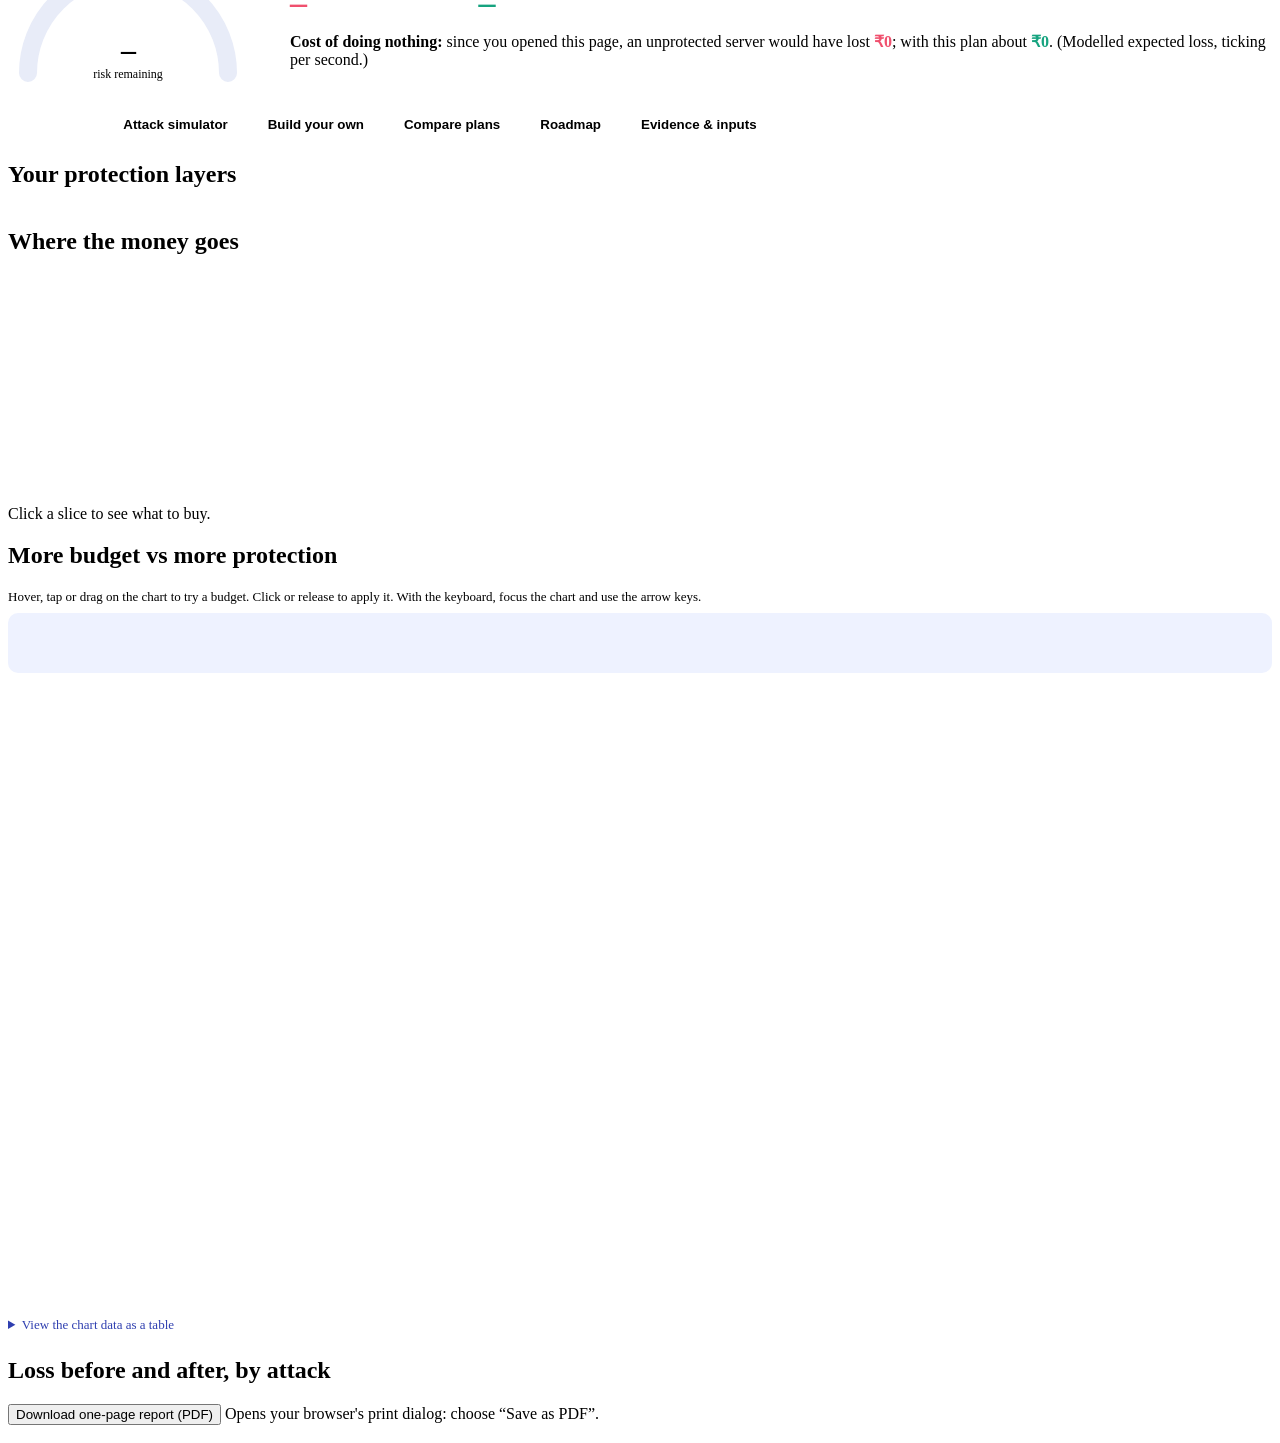
==== commit 31645a0c: "Budget chart: interactive, keyboard accessible, animated, with data table" ====
--- a/web/server_ai.html
+++ b/web/server_ai.html
@@ -1,5 +1,16 @@
 <!doctype html>
-<html lang="en"><meta charset="utf-8"><meta name="viewport" content="width=device-width,initial-scale=1"><title>CyberQuant AI | Budget &amp; protection plan</title><link rel="preconnect" href="https://fonts.googleapis.com"><link href="https://fonts.googleapis.com/css2?family=Inter:wght@400;500;600;700;800&display=swap" rel="stylesheet"><link rel="stylesheet" href="/theme.css"><style>.controls-grid td:first-child{min-width:220px}</style>
+<html lang="en"><meta charset="utf-8"><meta name="viewport" content="width=device-width,initial-scale=1"><title>CyberQuant AI | Budget &amp; protection plan</title><link rel="preconnect" href="https://fonts.googleapis.com"><link href="https://fonts.googleapis.com/css2?family=Inter:wght@400;500;600;700;800&display=swap" rel="stylesheet"><link rel="stylesheet" href="/theme.css"><style>
+.frw{position:relative;touch-action:none;cursor:crosshair}.frw svg{width:100%;height:auto;display:block;border-radius:10px}
+.frw svg:focus-visible{outline:3px solid #7c5cff;outline-offset:3px}
+.frd{font-size:15px;min-height:44px;padding:8px 12px;border-radius:10px;background:#eef2ff;color:#1f2340;margin-bottom:8px;line-height:1.45}
+.frt{position:absolute;pointer-events:none;background:#1f2340;color:#fff;font-size:12.5px;line-height:1.3;padding:6px 9px;border-radius:8px;white-space:nowrap;box-shadow:0 6px 20px rgba(20,24,60,.25);transform:translate(-50%,-100%);z-index:3}
+.frchips{display:flex;flex-wrap:wrap;gap:8px;margin:10px 0}.frchips button{font:inherit;font-size:13px;border:1.5px solid #c9d1ff;background:#fff;color:#2f3fb0;border-radius:999px;padding:7px 13px;cursor:pointer;min-height:36px}
+.frchips button:hover,.frchips button:focus-visible{background:#eef2ff;outline:2px solid #7c5cff}
+.frtab{font-size:13px;margin:6px 0}.frtab summary{cursor:pointer;color:#2f3fb0;padding:4px 0}.frtab table{width:100%;font-size:12.5px}
+@keyframes frpulse{0%{r:7;opacity:.55}100%{r:18;opacity:0}}.frpulse{animation:frpulse 1.8s ease-out infinite}
+@media (prefers-reduced-motion:reduce){.frpulse{animation:none;opacity:.25}}
+</style>
+<style>.controls-grid td:first-child{min-width:220px}</style>
 <header class="topbar"><div class="topbar-in"><a class="brand" href="/home"><span class="logo"><svg viewBox="0 0 24 24" fill="none" stroke="#fff" stroke-width="2.2" stroke-linecap="round" stroke-linejoin="round"><path d="M12 3l7 3v5c0 5-3.2 8.6-7 10-3.8-1.4-7-5-7-10V6l7-3z"/><path d="M9 12l2.2 2.2L15.5 10"/></svg></span><span>CyberQuant AI<small>Cyber risk intelligence</small></span></a><nav class="links"><a href="/home">Home</a><a href="/threat-center">Live traffic</a><a href="/server-ai" class="on">Budget plan</a><a href="/dashboard">Risk overview</a></nav></div></header>
 <style>
 .hero{display:grid;grid-template-columns:260px 1fr;gap:22px;align-items:center}
@@ -38,7 +49,12 @@
 <section class="pane on" id="p-over">
  <div class="card"><h2>Your protection layers</h2><div class="layers" id="layers"></div></div>
  <div class="grid2" style="margin-top:16px"><div class="card"><h2>Where the money goes</h2><div style="display:flex;gap:16px;flex-wrap:wrap"><canvas id="donut" width="220" height="220" style="cursor:pointer;width:220px;height:220px;flex:none"></canvas><div id="dleg" style="flex:1;min-width:200px"></div></div><div id="ddetail" class="muted" style="margin-top:10px">Click a slice to see what to buy.</div></div>
- <div class="card"><h2>More budget vs more protection</h2><canvas id="frontier" width="520" height="250" style="max-width:100%"></canvas><div id="gist" class="muted" style="margin-top:8px"></div></div></div>
+ <div class="card"><h2>More budget vs more protection</h2><p class="muted" style="margin:0 0 8px;font-size:13px">Hover, tap or drag on the chart to try a budget. Click or release to apply it. With the keyboard, focus the chart and use the arrow keys.</p>
+ <div id="frd" class="frd" aria-live="polite"></div>
+ <div id="frw" class="frw"><svg id="frontier" viewBox="0 0 620 300" tabindex="0" role="slider" aria-label="Budget versus protection chart. Use left and right arrow keys to change the budget." aria-valuemin="0" aria-valuemax="1500000" aria-valuenow="0" aria-valuetext="" preserveAspectRatio="xMidYMid meet"></svg><div id="frt" class="frt" hidden></div></div>
+ <div id="frchips" class="frchips"></div>
+ <details class="frtab"><summary>View the chart data as a table</summary><div id="frtable" style="max-height:260px;overflow:auto"></div></details>
+ <div id="gist" class="muted" style="margin-top:8px"></div></div></div>
  <div class="card" style="margin-top:16px"><h2>Loss before and after, by attack</h2><div id="perattack"></div></div>
 </section>
 
@@ -119,13 +135,43 @@
   $('dleg').querySelectorAll('[data-c]').forEach(d=>d.onclick=()=>{selCat=d.dataset.c;donut();detail()});detail()}
 function detail(){const r=X.allocation.rows.find(r=>r.category===selCat);if(!r){ddetail.innerHTML='Click a slice to see what to buy.';return}
   ddetail.innerHTML=`<b>${e(r.category)}</b>`+X.action_plan.filter(c=>c.category===r.category).map(c=>`<div class="pat"><b>${e(c.name)}</b> — ${inr(c.cost_inr)}<br><span class="muted"><b>Buy:</b> ${e(c.buy)}</span>`+c.options.map(o=>`<div class="muted">• <a href="${e(o.url)}" target="_blank" rel="noopener">${e(o.provider)}</a>: ${e(o.detail)}</div>`).join('')+'</div>').join('')}
-function curve(){const st=X.protection_curve,dp=X.diminishing_point,c=$('frontier'),x=c.getContext('2d'),w=c.width,h=c.height;x.clearRect(0,0,w,h);if(!st.length)return;
-  const mx=Math.max(...st.map(p=>p.cost_inr),X.budget_inr),Xp=v=>44+v/mx*(w-64),Y=v=>h-32-v*(h-56);x.strokeStyle='#e3e8f5';x.fillStyle='#667090';x.font='11px system-ui';x.textAlign='left';[0,.25,.5,.75,1].forEach(g=>{x.beginPath();x.moveTo(44,Y(g));x.lineTo(w-20,Y(g));x.stroke();x.fillText(Math.round(g*100)+'%',8,Y(g)+4)});
-  const g=x.createLinearGradient(0,0,w,0);g.addColorStop(0,'#3b6cf6');g.addColorStop(1,'#7c5cff');x.strokeStyle=g;x.lineWidth=2.5;x.beginPath();st.forEach((p,i)=>{const px=Xp(p.cost_inr),py=Y(p.reduction_pct);if(i){x.lineTo(px,Y(st[i-1].reduction_pct));x.lineTo(px,py)}else x.moveTo(px,py)});x.lineTo(Xp(mx),Y(st[st.length-1].reduction_pct));x.stroke();
-  x.setLineDash([4,4]);x.strokeStyle='#f2a516';x.beginPath();x.moveTo(Xp(X.budget_inr),10);x.lineTo(Xp(X.budget_inr),h-32);x.stroke();x.setLineDash([]);x.fillStyle='#b87b00';x.fillText('you are here',Math.min(Xp(X.budget_inr)+4,w-80),34);
-  x.fillStyle='#f2a516';x.beginPath();x.arc(Xp(X.budget_inr),Y(X.reduction_pct),6,0,7);x.fill();
-  if(dp){x.fillStyle='#16a37f';x.beginPath();x.arc(Xp(dp.cost_inr),Y(dp.reduction_pct),5,0,7);x.fill();x.fillText('80% of max',Math.min(Xp(dp.cost_inr)+8,w-70),Y(dp.reduction_pct)+16)}
-  x.fillStyle='#667090';x.fillText('budget →',w-60,h-10);x.fillText('loss avoided ↑',44,12);
+let frDrawn=false,frPrev=null,frDrag=false;
+const kfmt=v=>v>=1e7?'₹'+(v/1e7).toFixed(v%1e7?1:0)+' Cr':v>=1e5?'₹'+(v/1e5).toFixed(v%1e5?1:0)+' L':v>0?'₹'+Math.round(v/1e3)+'k':'₹0';
+function frPoint(b){const st=X.protection_curve;let r=st[0];for(const p of st){if(p.cost_inr<=b+1e-9)r=p;else break}return r}
+function frSet(b){b=Math.max(0,Math.min(1500000,Math.round(b/10000)*10000));budget.value=b;slider.value=b;recalc()}
+function curve(){const st=X.protection_curve,dp=X.diminishing_point;if(!st.length)return;
+  const W=620,H=300,L=58,R=22,T=22,B=46,mx=Math.max(X.budget_inr,1500000),stv=st.filter(p=>p.cost_inr<=mx),Xp=v=>L+v/mx*(W-L-R),Y=v=>H-B-v*(H-T-B),svg=$('frontier'),ns='http://www.w3.org/2000/svg';
+  const nice=(()=>{const r=mx/5,m=Math.pow(10,Math.floor(Math.log10(r))),f=r/m;return(f<=1?1:f<=2?2:f<=5?5:10)*m})();
+  let g='<defs><linearGradient id="frg" x1="0" x2="1"><stop offset="0" stop-color="#3b6cf6"/><stop offset="1" stop-color="#7c5cff"/></linearGradient><linearGradient id="fra" x1="0" x2="0" y1="0" y2="1"><stop offset="0" stop-color="#7c5cff" stop-opacity=".28"/><stop offset="1" stop-color="#7c5cff" stop-opacity="0"/></linearGradient></defs>';
+  [0,.25,.5,.75,1].forEach(v=>{g+=`<line x1="${L}" x2="${W-R}" y1="${Y(v)}" y2="${Y(v)}" stroke="#e3e8f5"/><text x="${L-8}" y="${Y(v)+4}" text-anchor="end" font-size="12" fill="#4a5270">${Math.round(v*100)}%</text>`});
+  for(let v=0;v<=mx+1;v+=nice)g+=`<line x1="${Xp(v)}" x2="${Xp(v)}" y1="${H-B}" y2="${H-B+5}" stroke="#9aa3c4"/><text x="${Xp(v)}" y="${H-B+20}" text-anchor="middle" font-size="12" fill="#4a5270">${kfmt(v)}</text>`;
+  let d='';stv.forEach((p,i)=>{const px=Xp(p.cost_inr),py=Y(p.reduction_pct);d+=i?`L${px},${Y(stv[i-1].reduction_pct)}L${px},${py}`:`M${px},${py}`});d+=`L${Xp(mx)},${Y(stv[stv.length-1].reduction_pct)}`;
+  g+=`<path id="fra" d="${d}L${Xp(mx)},${H-B}L${Xp(0)},${H-B}Z" fill="url(#fra)" ${frDrawn?'':'opacity="0"'}/><path id="frl" d="${d}" fill="none" stroke="url(#frg)" stroke-width="3.2" stroke-linejoin="round" stroke-linecap="round"/>`;
+  const cur=frPoint(X.budget_inr),bx=Xp(X.budget_inr),by=Y(X.reduction_pct);
+  g+=`<line x1="${bx}" x2="${bx}" y1="${T-6}" y2="${H-B}" stroke="#f2a516" stroke-width="2" stroke-dasharray="5 4"/><circle class="frpulse" cx="${bx}" cy="${by}" r="7" fill="#f2a516"/><circle cx="${bx}" cy="${by}" r="7" fill="#f2a516" stroke="#fff" stroke-width="2.5"/>`;
+  const lx=bx>W-150?bx-8:bx+8,anc=bx>W-150?'end':'start';
+  g+=`<text x="${lx}" y="${T+6}" text-anchor="${anc}" font-size="13" font-weight="700" fill="#9a6600">Your fund: ${kfmt(X.budget_inr)} → ${Math.round(X.reduction_pct*100)}%</text>`;
+  if(dp){const dx=Xp(dp.cost_inr),dy=Y(dp.reduction_pct);g+=`<circle cx="${dx}" cy="${dy}" r="6.5" fill="#16a37f" stroke="#fff" stroke-width="2.5"/><text x="${dx+10}" y="${dy+20}" font-size="12.5" font-weight="600" fill="#0d7a5e">Best value: ${kfmt(dp.cost_inr)} → ${Math.round(dp.reduction_pct*100)}%</text>`}
+  g+=`<text x="${(L+W-R)/2}" y="${H-6}" text-anchor="middle" font-size="12.5" fill="#4a5270">Yearly security budget</text><text transform="translate(14,${(T+H-B)/2}) rotate(-90)" text-anchor="middle" font-size="12.5" fill="#4a5270">Share of yearly loss avoided</text>`;
+  g+='<g id="frhov" visibility="hidden"><line id="frhl" y1="'+(T-6)+'" y2="'+(H-B)+'" stroke="#3b4bd6" stroke-width="1.5"/><circle id="frhc" r="6" fill="#fff" stroke="#3b4bd6" stroke-width="3"/></g>';
+  svg.innerHTML=g;svg.setAttribute('aria-valuemax',Math.round(mx));svg.setAttribute('aria-valuenow',Math.round(X.budget_inr));
+  const txt=`Budget ${inr(X.budget_inr)}: ${Math.round(X.reduction_pct*100)} percent of yearly loss avoided`;svg.setAttribute('aria-valuetext',txt);
+  if(!frDrawn){const l=$('frl'),len=l.getTotalLength();if(!matchMedia('(prefers-reduced-motion: reduce)').matches){l.style.strokeDasharray=len;l.style.strokeDashoffset=len;l.getBoundingClientRect();l.style.transition='stroke-dashoffset 1.1s ease-out';l.style.strokeDashoffset=0;setTimeout(()=>{const a=$('fra');a.style.transition='opacity .6s';a.setAttribute('opacity','1')},700)}else $('fra').setAttribute('opacity','1');frDrawn=true}
+  const readout=(b,pt,label)=>{$('frd').innerHTML=`<b>${label}: ${inr(b)}</b> avoids about <b>${Math.round(pt.reduction_pct*100)}%</b> of yearly loss (${inr(pt.loss_avoided_inr)})${pt.added&&pt.added.length?` · this step adds <b>${e(pt.added.join(', '))}</b>`:''}.`};
+  readout(X.budget_inr,{reduction_pct:X.reduction_pct,loss_avoided_inr:X.loss_avoided_inr,added:[]},'Your fund');
+  const wrap=$('frw'),tip=$('frt'),toB=ev=>{const r=svg.getBoundingClientRect(),sx=(ev.clientX-r.left)/r.width*W;return Math.max(0,Math.min(mx,(sx-L)/(W-L-R)*mx))};
+  const show=b=>{const pt=frPoint(b),x=Xp(b),y=Y(pt.reduction_pct);$('frhov').setAttribute('visibility','visible');$('frhl').setAttribute('x1',x);$('frhl').setAttribute('x2',x);$('frhc').setAttribute('cx',x);$('frhc').setAttribute('cy',y);
+    const r=svg.getBoundingClientRect();tip.hidden=false;tip.style.left=Math.max(115,Math.min(r.width-115,x/W*r.width))+'px';tip.style.top=Math.max(44,y/H*r.height-14)+'px';
+    tip.innerHTML=`<b>${kfmt(b)}</b> → ${Math.round(pt.reduction_pct*100)}% avoided`;readout(b,pt,frDrag?'Release to apply':'Previewing');frPrev=b};
+  const hide=()=>{$('frhov').setAttribute('visibility','hidden');tip.hidden=true;readout(X.budget_inr,{reduction_pct:X.reduction_pct,loss_avoided_inr:X.loss_avoided_inr,added:[]},'Your fund')};
+  svg.onpointermove=ev=>show(toB(ev));svg.onpointerleave=()=>{if(!frDrag)hide()};
+  svg.onpointerdown=ev=>{frDrag=true;svg.setPointerCapture(ev.pointerId);show(toB(ev));svg.focus({preventScroll:true})};
+  svg.onpointerup=ev=>{if(frDrag){frDrag=false;frSet(toB(ev));hide()}};svg.onpointercancel=()=>{frDrag=false;hide()};
+  svg.onkeydown=ev=>{const k=ev.key,step=ev.shiftKey?50000:10000;let b=X.budget_inr;if(k==='ArrowRight'||k==='ArrowUp')b+=step;else if(k==='ArrowLeft'||k==='ArrowDown')b-=step;else if(k==='PageUp')b+=100000;else if(k==='PageDown')b-=100000;else if(k==='Home')b=0;else if(k==='End')b=1500000;else return;ev.preventDefault();frSet(b)};
+  const chips=[['Best value',dp&&dp.cost_inr,dp?`Best value ${inr(dp.cost_inr)} (${Math.round(dp.reduction_pct*100)}%)`:''],['Max',1500000,`Top of the slider ${inr(1500000)} (${Math.round(frPoint(1500000).reduction_pct*100)}%)`]].filter(c=>c[1]);
+  $('frchips').innerHTML='<span class="muted" style="font-size:13px;align-self:center">Jump to:</span>'+chips.map((c,i)=>`<button type="button" data-b="${c[1]}">${e(c[2])}</button>`).join('');
+  $('frchips').querySelectorAll('button').forEach(bt=>bt.onclick=()=>frSet(+bt.dataset.b));
+  $('frtable').innerHTML='<table><tr><th>Budget</th><th>Loss avoided</th><th>Per year</th><th>This step adds</th></tr>'+st.map(p=>`<tr><td>${inr(p.cost_inr)}</td><td>${Math.round(p.reduction_pct*100)}%</td><td>${inr(p.loss_avoided_inr)}</td><td>${e((p.added||[]).join(', ')||'–')}</td></tr>`).join('')+'</table>';
   const gl=X.gordon_loeb;gist.innerHTML=`<ul style="margin:4px 0 4px 18px"><li>Best modelled protection with this catalogue: <b>${Math.round(st[st.length-1].reduction_pct*100)}%</b> for ${inr(st[st.length-1].cost_inr)}.</li>`+(dp?`<li>About <b>${inr(dp.cost_inr)}</b> already buys ${Math.round(dp.reduction_pct*100)}%. After that each rupee buys much less.</li>`:'')+`<li>Gordon–Loeb: optimal spend is at most ~37% of expected loss: about <b>${inr(gl.cap_inr)}</b>.</li></ul><span style="font-size:12px">${e(gl.note)} ${srcLink(gl.sources)}</span>`}
 function perattack(){$('perattack').innerHTML=X.per_attack.map(a=>`<div style="margin:10px 0"><div style="display:flex;justify-content:space-between;flex-wrap:wrap"><b>${e(a.attack)}</b><span>${inr(a.baseline_loss_inr)} → <b style="color:#16a37f">${inr(a.residual_loss_inr)}</b> /yr · cut ${(a.reduction_pct*100).toFixed(0)}%</span></div><div class="bar"><i style="width:${a.reduction_pct*100}%"></i></div><div class="muted" style="font-size:12px">${(a.incidents_per_year||0).toFixed(1)} incidents/yr × ${Math.round((a.success_probability||0)*100)}% succeed × ${inr(a.impact_inr)} per success${a.exposure_multiplier>1?` × ${a.exposure_multiplier} CVE exposure`:''}</div></div>`).join('')}
 // ---------- simulator
